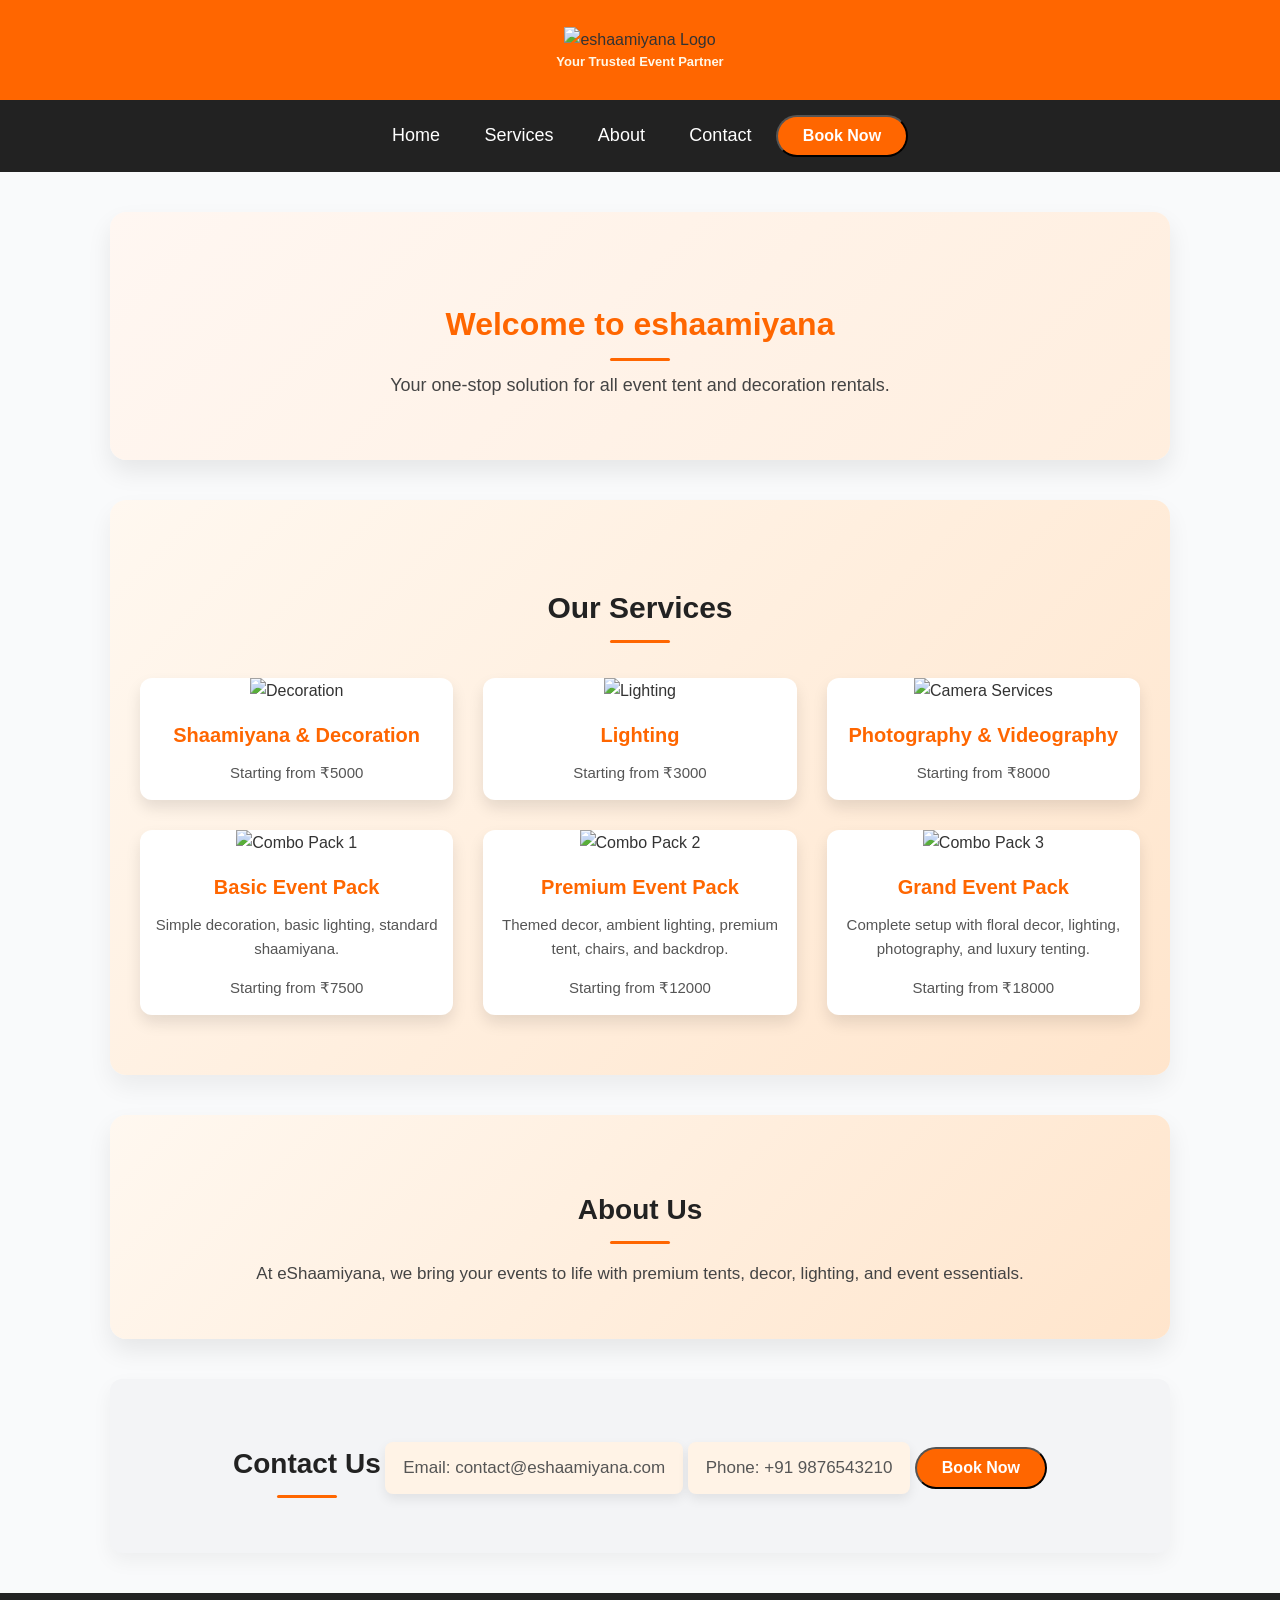
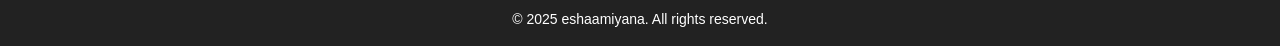
==== index.html @ ada1cfbb "Add files via upload" ====
<!DOCTYPE html>
<html lang="en">
<head>
    <meta charset="UTF-8">
    <meta name="viewport" content="width=device-width, initial-scale=1.0">
    <title>eshaamiyana - Event Rentals</title>
    <link rel="stylesheet" href="style.css">

    <style>
        /* Popup Background */
        .popup-backdrop {
            position: fixed;
            inset: 0;
            background: rgba(0,0,0,0.55);
            display: none;
            align-items: center;
            justify-content: center;
            z-index: 9999;
            padding: 20px;
        }

        /* Popup Box */
        .popup-box {
            width: 100%;
            max-width: 900px;
            background: #fff;
            border-radius: 12px;
            padding: 10px;
            overflow: hidden;
            display: flex;
            flex-direction: column;
            animation: popfade 0.2s ease-out;
        }

        @keyframes popfade {
            from {opacity: 0; transform: translateY(10px);}
            to {opacity: 1; transform: translateY(0);}
        }

        /* Header inside popup */
        .popup-header {
            display: flex;
            justify-content: space-between;
            align-items: center;
            padding: 8px 10px;
            border-bottom: 1px solid #eee;
        }

        .popup-close {
            background: none;
            border: none;
            font-size: 22px;
            cursor: pointer;
        }

        .popup-body {
            padding: 10px;
            height: 80vh;
        }

        .popup-iframe {
            width: 100%;
            height: 100%;
            border: none;
            border-radius: 10px;
        }
    </style>
</head>

<body>

    <!-- Header with Logo + Tagline -->
    <header>
        <img src="logo-min.png" alt="eshaamiyana Logo">
        <p>Your Trusted Event Partner</p>
    </header>

    <!-- Navigation -->
    <nav>
        <a href="#home">Home</a>
        <a href="#services">Services</a>
        <a href="#about">About</a>
        <a href="#contact">Contact</a>

        <!-- NEW POPUP BUTTON -->
        <button class="btn" id="openPopup">Book Now</button>
    </nav>

    <!-- Home Section -->
    <div class="container" id="home">
        <h2>Welcome to eshaamiyana</h2>
        <p>Your one-stop solution for all event tent and decoration rentals.</p>
    </div>

    <!-- Services Section -->
    <div class="container" id="services">
        <h2>Our Services</h2>
        <div class="service-box">
            <div class="service-item">
                <img src="decoration2.jpg" alt="Decoration">
                <h3>Shaamiyana & Decoration</h3>
                <p>Starting from ₹5000</p>
            </div>
            <div class="service-item">
                <img src="lighting2.jpg" alt="Lighting">
                <h3>Lighting</h3>
                <p>Starting from ₹3000</p>
            </div>
            <div class="service-item">
                <img src="camera2.jpg" alt="Camera Services">
                <h3>Photography & Videography</h3>
                <p>Starting from ₹8000</p>
            </div>
            <div class="service-item">
                <img src="basic2.jpg" alt="Combo Pack 1">
                <h3>Basic Event Pack</h3>
                <p>Simple decoration, basic lighting, standard shaamiyana.</p>
                <p>Starting from ₹7500</p>
            </div>
            <div class="service-item">
                <img src="premium2.jpg" alt="Combo Pack 2">
                <h3>Premium Event Pack</h3>
                <p>Themed decor, ambient lighting, premium tent, chairs, and backdrop.</p>
                <p>Starting from ₹12000</p>
            </div>
            <div class="service-item">
                <img src="grand2.jpg" alt="Combo Pack 3">
                <h3>Grand Event Pack</h3>
                <p>Complete setup with floral decor, lighting, photography, and luxury tenting.</p>
                <p>Starting from ₹18000</p>
            </div>
        </div>
    </div>

    <!-- About Section -->
    <div class="container" id="about">
        <h2>About Us</h2>
        <p>At eShaamiyana, we bring your events to life with premium tents, decor, lighting, and event essentials.</p>
    </div>

    <!-- Contact Section -->
    <div class="container" id="contact">
        <h2>Contact Us</h2>
        <p>Email: contact@eshaamiyana.com</p>
        <p>Phone: +91 9876543210</p>

        <!-- NEW POPUP BUTTON -->
        <button class="btn" id="openPopup2">Book Now</button>
    </div>

    <!-- Footer -->
    <footer>
        &copy; 2025 eshaamiyana. All rights reserved.
    </footer>

    <!-- POPUP HTML -->
    <div class="popup-backdrop" id="popupBackdrop">
        <div class="popup-box">
            <div class="popup-header">
                <h3>Book Your Event</h3>
                <button class="popup-close" id="closePopup">✕</button>
            </div>
            <div class="popup-body">
                <iframe
                    class="popup-iframe"
                    id="bookingForm"
                    src=""
                    loading="lazy"
                    title="Booking Form"
                ></iframe>
            </div>
        </div>
    </div>

    <!-- POPUP JS -->
    <script>
        const openPopup = document.getElementById("openPopup");
        const openPopup2 = document.getElementById("openPopup2");
        const closePopup = document.getElementById("closePopup");
        const backdrop = document.getElementById("popupBackdrop");
        const formFrame = document.getElementById("bookingForm");

        const TALLY_URL = "https://tally.so/embed/eq5Yrk?alignLeft=1&hideTitle=1&transparentBackground=1";

        function openForm() {
            backdrop.style.display = "flex";
            formFrame.src = TALLY_URL;
        }

        function closeForm() {
            backdrop.style.display = "none";
            formFrame.src = "";
        }

        openPopup.addEventListener("click", openForm);
        openPopup2.addEventListener("click", openForm);
        closePopup.addEventListener("click", closeForm);

        backdrop.addEventListener("click", (e) => {
            if (e.target === backdrop) closeForm();
        });
    </script>

</body>
</html>
---- style.css ----
body {
    font-family: Arial, sans-serif;
    margin: 0;
    padding: 0;
    text-align: center;
    background-color: #f9fafb;
    color: #333;
    line-height: 1.6;
}

/* Header */
header {
    background-color: #ff6600;
    display: flex;
    flex-direction: column;
    align-items: center;
    justify-content: center;
    height: 100px;
}
header img {
    max-height: 85px;
    margin-bottom: 0;
}
header p {
    font-size: 13px;
    margin: 0;
    color: #fff8e7;
    font-weight: 600;
}

/* Navigation */
nav {
    background: #222;
    padding: 15px;
}
nav a {
    color: white;
    text-decoration: none;
    margin: 0 20px;
    font-size: 18px;
    transition: color 0.3s;
}
nav a:hover {
    color: #ff6600;
}
.btn {
    display: inline-block;
    padding: 10px 25px;
    background: #ff6600;
    color: white;
    text-decoration: none;
    border-radius: 30px;
    font-size: 16px;
    font-weight: bold;
    transition: background 0.3s, transform 0.2s, box-shadow 0.3s;
    cursor: pointer;
}
.btn:hover {
    background: #e65c00;
    transform: scale(1.08);
    box-shadow: 0 6px 15px rgba(255, 102, 0, 0.4);
}

/* Section Containers (default) */
.container {
    max-width: 1000px;
    margin: 40px auto;
    padding: 40px 30px;
    border-radius: 12px;
    box-shadow: 0 8px 20px rgba(0, 0, 0, 0.05);
    background: #fff;
    transition: transform 0.3s;
}
.container:nth-of-type(even) {
    background: #f3f4f6;
}
.container:hover {
    transform: translateY(-4px);
}
.container h2 {
    font-size: 28px;
    margin-bottom: 15px;
    color: #222;
    position: relative;
    display: inline-block;
}
.container h2::after {
    content: "";
    width: 60px;
    height: 3px;
    background: #ff6600;
    display: block;
    margin: 8px auto 0;
    border-radius: 2px;
}
.container p {
    font-size: 16px;
    color: #555;
}

/* Home Section (Welcome) */
#home {
    background: linear-gradient(135deg, #fff7f2, #ffeede);
    padding: 60px 30px;
    border-radius: 16px;
    box-shadow: 0 12px 25px rgba(0, 0, 0, 0.08);
    transition: transform 0.3s;
}
#home:hover {
    transform: translateY(-5px);
}
#home h2 {
    font-size: 32px;
    color: #ff6600;
    margin-bottom: 10px;
}
#home p {
    font-size: 18px;
    color: #444;
    max-width: 750px;
    margin: 0 auto;
}

/* Services Section */
#services {
    background: linear-gradient(135deg, #fff8f0, #ffe5cc);  
    padding: 60px 30px;
    border-radius: 16px;
    box-shadow: 0 12px 25px rgba(0, 0, 0, 0.06);
}
#services h2 {
    font-size: 30px;
    margin-bottom: 25px;
    color: #222;
}
.service-box {
    display: grid;
    grid-template-columns: repeat(auto-fit, minmax(280px, 1fr));
    gap: 30px;
    margin-top: 10px;
}
.service-item {
    background: #fff;
    border-radius: 12px;
    overflow: hidden;
    box-shadow: 0 8px 15px rgba(0, 0, 0, 0.1);
    transition: transform 0.3s, box-shadow 0.3s;
}
.service-item:hover {
    transform: translateY(-10px);
    box-shadow: 0 15px 28px rgba(0, 0, 0, 0.15);
}
.service-item img {
    width: 100%;
    height: 180px;
    object-fit: cover;
}
.service-item h3 {
    margin: 15px 0 10px;
    color: #ff6600;
    font-size: 20px;
}
.service-item p {
    font-size: 15px;
    color: #555;
    margin: 0 15px 15px;
}

/* About Section */
#about {
    background: linear-gradient(135deg, #fff8f0, #ffe5cc);
    padding: 50px 30px;
    border-radius: 16px;
    box-shadow: 0 12px 25px rgba(0, 0, 0, 0.08);
}
#about p {
    max-width: 800px;
    margin: 0 auto;
    font-size: 17px;
    color: #444;
    line-height: 1.8;
}

/* Contact Section */
#contact p {
    font-size: 17px;
    margin: 8px 0;
}
#contact p:nth-of-type(1),
#contact p:nth-of-type(2) {
    background: #fff3e6;
    padding: 12px 18px;
    border-radius: 8px;
    display: inline-block;
    margin: 8px auto;
    box-shadow: 0 5px 12px rgba(0, 0, 0, 0.08);
}

/* Footer */
footer {
    margin-top: 20px;
    padding: 15px;
    background: #222;
    color: white;
    font-size: 14px;
}
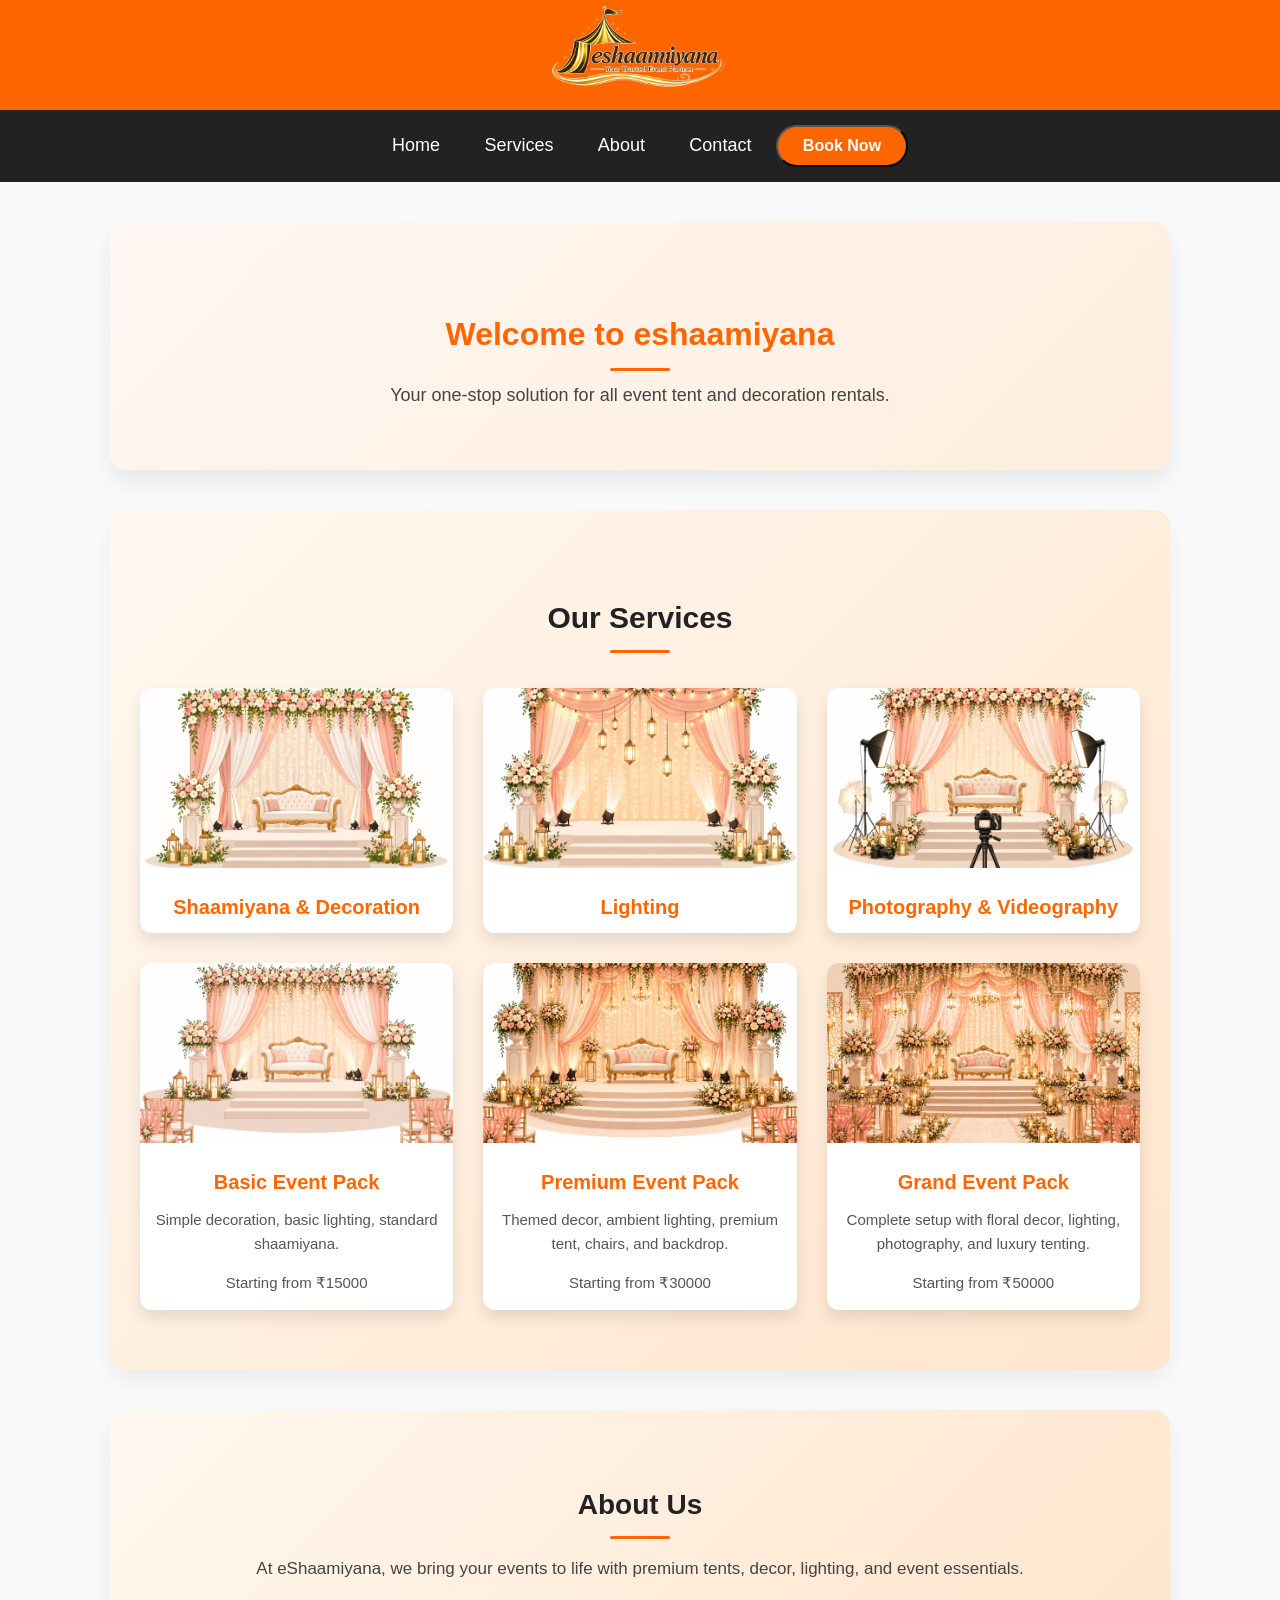
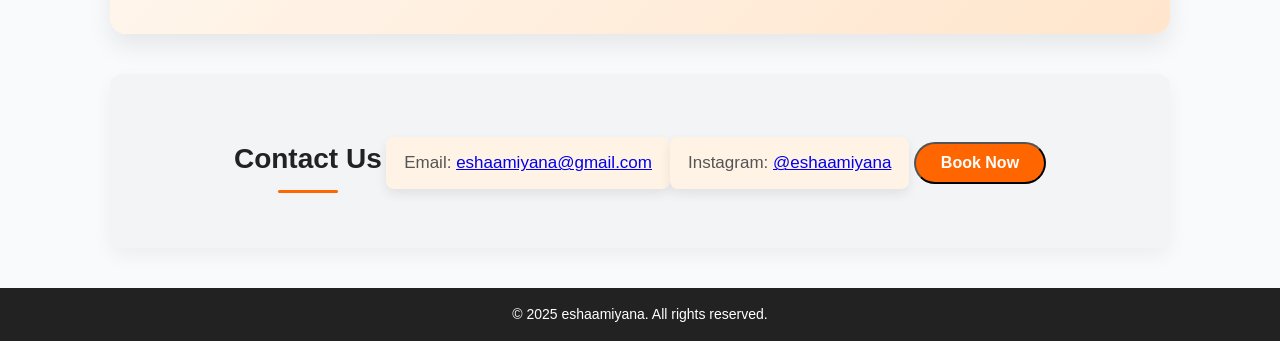
==== commit 469ed032: "Updated website" ====
--- a/index.html
+++ b/index.html
@@ -71,8 +71,8 @@
 
     <!-- Header with Logo + Tagline -->
     <header>
-        <img src="logo-min.png" alt="eshaamiyana Logo">
-        <p>Your Trusted Event Partner</p>
+        <img src="image/logo2.png" alt="eshaamiyana Logo">
+        
     </header>
 
     <!-- Navigation -->
@@ -97,37 +97,37 @@
         <h2>Our Services</h2>
         <div class="service-box">
             <div class="service-item">
-                <img src="decoration2.jpg" alt="Decoration">
+                <img src="image/decoration.png" alt="Decoration">
                 <h3>Shaamiyana & Decoration</h3>
-                <p>Starting from ₹5000</p>
-            </div>
-            <div class="service-item">
-                <img src="lighting2.jpg" alt="Lighting">
+              
+            </div>
+            <div class="service-item">
+                <img src="image/lightings.png" alt="Lighting">
                 <h3>Lighting</h3>
-                <p>Starting from ₹3000</p>
-            </div>
-            <div class="service-item">
-                <img src="camera2.jpg" alt="Camera Services">
+               
+            </div>
+            <div class="service-item">
+                <img src="image/photography.png" alt="Camera Services">
                 <h3>Photography & Videography</h3>
-                <p>Starting from ₹8000</p>
-            </div>
-            <div class="service-item">
-                <img src="basic2.jpg" alt="Combo Pack 1">
+               
+            </div>
+            <div class="service-item">
+                <img src="image/basic.png" alt="Combo Pack 1">
                 <h3>Basic Event Pack</h3>
                 <p>Simple decoration, basic lighting, standard shaamiyana.</p>
-                <p>Starting from ₹7500</p>
-            </div>
-            <div class="service-item">
-                <img src="premium2.jpg" alt="Combo Pack 2">
+                <p>Starting from ₹15000</p>
+            </div>
+            <div class="service-item">
+                <img src="image/premium.png" alt="Combo Pack 2">
                 <h3>Premium Event Pack</h3>
                 <p>Themed decor, ambient lighting, premium tent, chairs, and backdrop.</p>
-                <p>Starting from ₹12000</p>
-            </div>
-            <div class="service-item">
-                <img src="grand2.jpg" alt="Combo Pack 3">
+                <p>Starting from ₹30000</p>
+            </div>
+            <div class="service-item">
+                <img src="image/grand.png" alt="Combo Pack 3">
                 <h3>Grand Event Pack</h3>
                 <p>Complete setup with floral decor, lighting, photography, and luxury tenting.</p>
-                <p>Starting from ₹18000</p>
+                <p>Starting from ₹50000</p>
             </div>
         </div>
     </div>
@@ -141,8 +141,13 @@
     <!-- Contact Section -->
     <div class="container" id="contact">
         <h2>Contact Us</h2>
-        <p>Email: contact@eshaamiyana.com</p>
-        <p>Phone: +91 9876543210</p>
+        <p>Email:
+            <a href="mailto:eshaamiyana@gmail.com" target="_blank">eshaamiyana@gmail.com</a>
+
+</a>
+        <p> Instagram:
+<a href="https://instagram.com/eshaamiyana" target="_blank">@eshaamiyana</a>
+</p>
 
         <!-- NEW POPUP BUTTON -->
         <button class="btn" id="openPopup2">Book Now</button>
--- a/style.css
+++ b/style.css
@@ -15,14 +15,15 @@
     flex-direction: column;
     align-items: center;
     justify-content: center;
-    height: 100px;
+    height: 110px;
 }
 header img {
-    max-height: 85px;
+    max-height: 180px;
     margin-bottom: 0;
 }
 header p {
-    font-size: 13px;
+    margin-top: 4px;
+    font-size: 11px;
     margin: 0;
     color: #fff8e7;
     font-weight: 600;
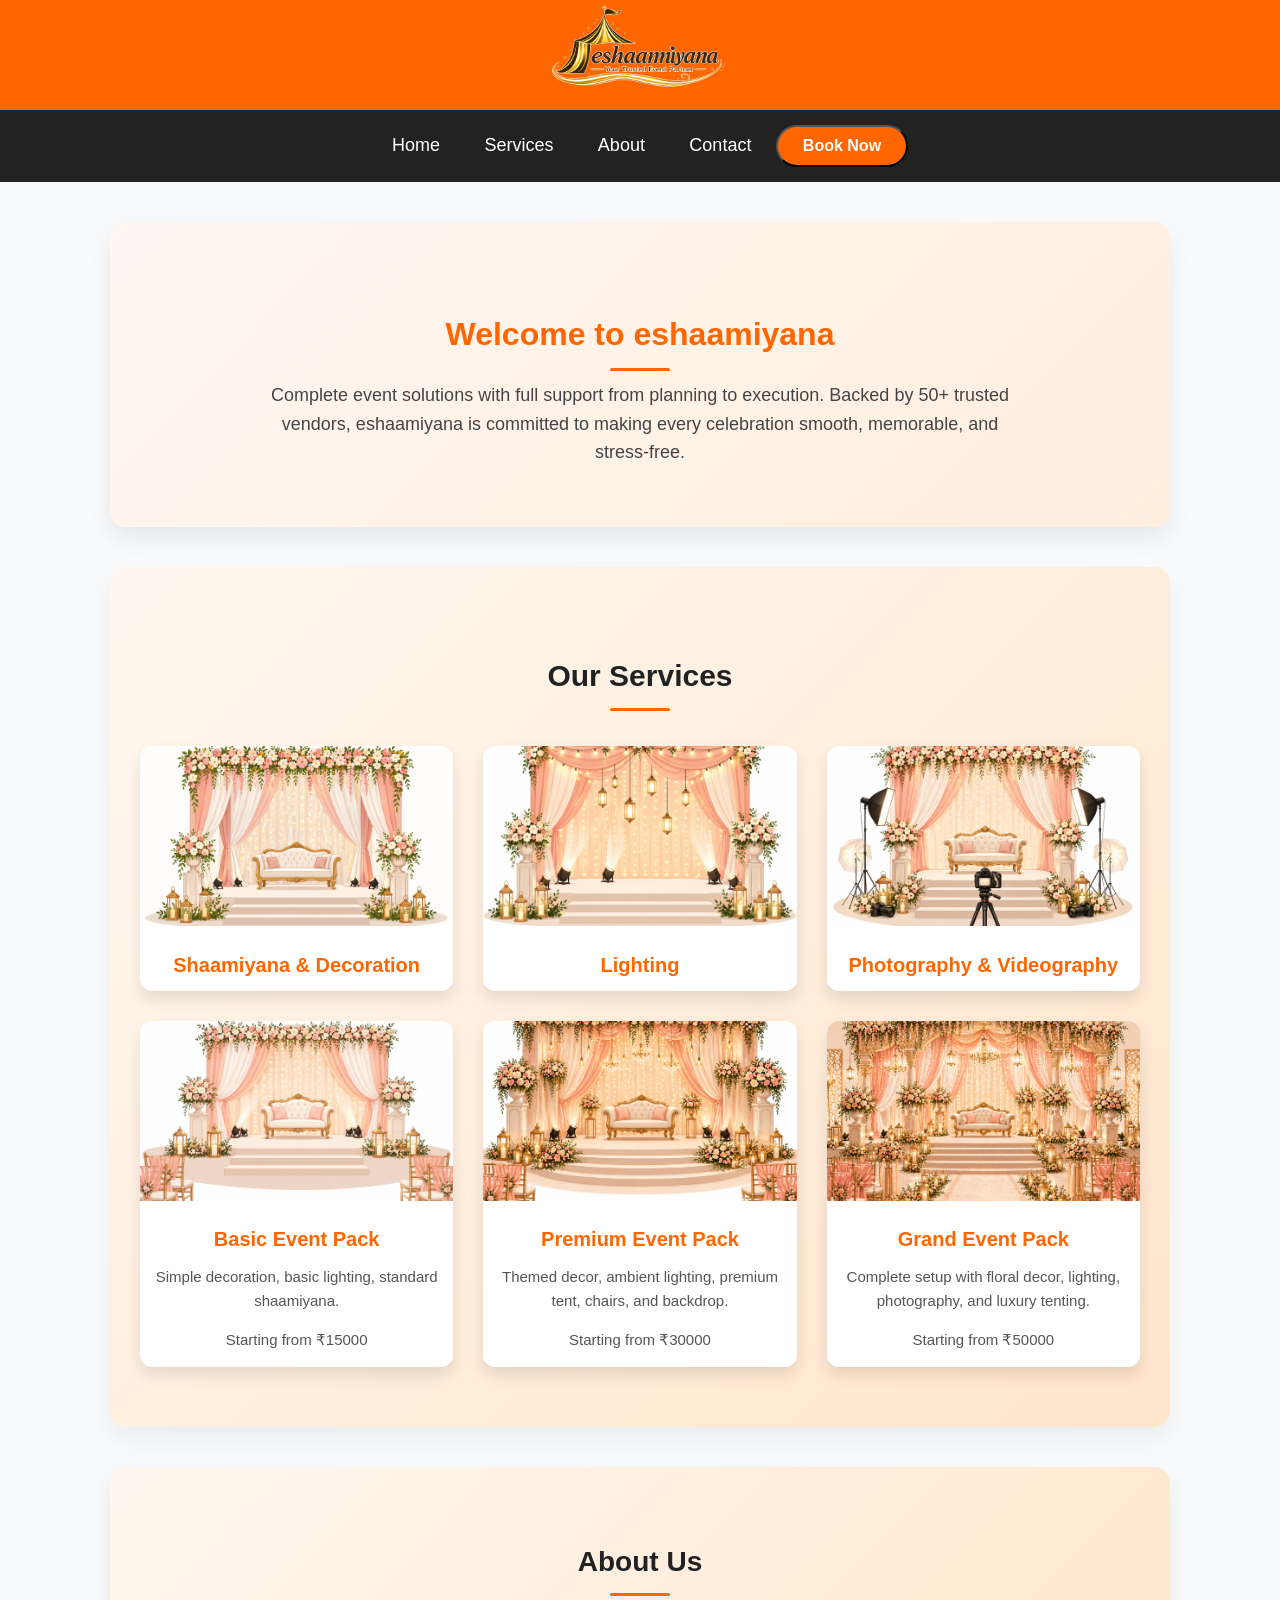
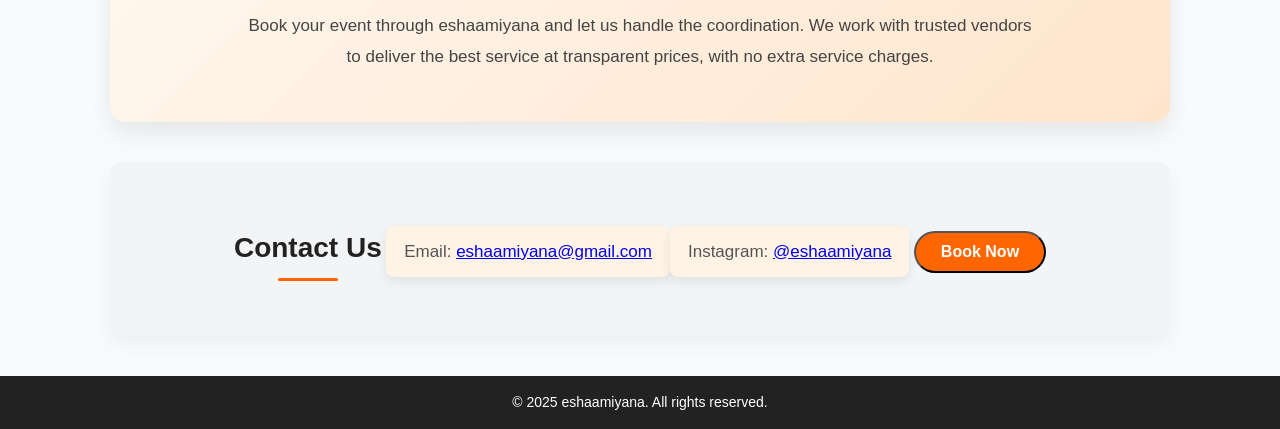
==== commit 3d9e9788: "Update thank you page" ====
--- a/index.html
+++ b/index.html
@@ -56,6 +56,7 @@
         .popup-body {
             padding: 10px;
             height: 80vh;
+            position: relative;
         }
 
         .popup-iframe {
@@ -63,6 +64,22 @@
             height: 100%;
             border: none;
             border-radius: 10px;
+        }
+
+        .popup-fallback {
+            margin: 14px 0 0;
+            font-size: 14px;
+            color: #444;
+        }
+
+        .popup-fallback a {
+            color: #ff6600;
+            text-decoration: none;
+            font-weight: 600;
+        }
+
+        .popup-fallback a:hover {
+            text-decoration: underline;
         }
     </style>
 </head>
@@ -89,7 +106,8 @@
     <!-- Home Section -->
     <div class="container" id="home">
         <h2>Welcome to eshaamiyana</h2>
-        <p>Your one-stop solution for all event tent and decoration rentals.</p>
+        <p>Complete event solutions with full support from planning to execution. Backed by 50+ trusted vendors, eshaamiyana is committed to making every celebration smooth, memorable, and stress-free.
+</p>
     </div>
 
     <!-- Services Section -->
@@ -135,7 +153,8 @@
     <!-- About Section -->
     <div class="container" id="about">
         <h2>About Us</h2>
-        <p>At eShaamiyana, we bring your events to life with premium tents, decor, lighting, and event essentials.</p>
+        <p>Book your event through eshaamiyana and let us handle the coordination. We work with trusted vendors to deliver the best service at transparent prices, with no extra service charges.
+</p>
     </div>
 
     <!-- Contact Section -->
@@ -173,6 +192,9 @@
                     loading="lazy"
                     title="Booking Form"
                 ></iframe>
+                <div class="popup-fallback">
+                    <p>If the form does not load, <a href="https://tally.so/r/eq5Yrk" target="_blank" rel="noopener">open the booking page directly</a>.</p>
+                </div>
             </div>
         </div>
     </div>
@@ -187,14 +209,20 @@
 
         const TALLY_URL = "https://tally.so/embed/eq5Yrk?alignLeft=1&hideTitle=1&transparentBackground=1";
 
+        function resetPopup() {
+            formFrame.style.display = "";
+            formFrame.src = "";
+        }
+
         function openForm() {
             backdrop.style.display = "flex";
+            resetPopup();
             formFrame.src = TALLY_URL;
         }
 
         function closeForm() {
             backdrop.style.display = "none";
-            formFrame.src = "";
+            resetPopup();
         }
 
         openPopup.addEventListener("click", openForm);
